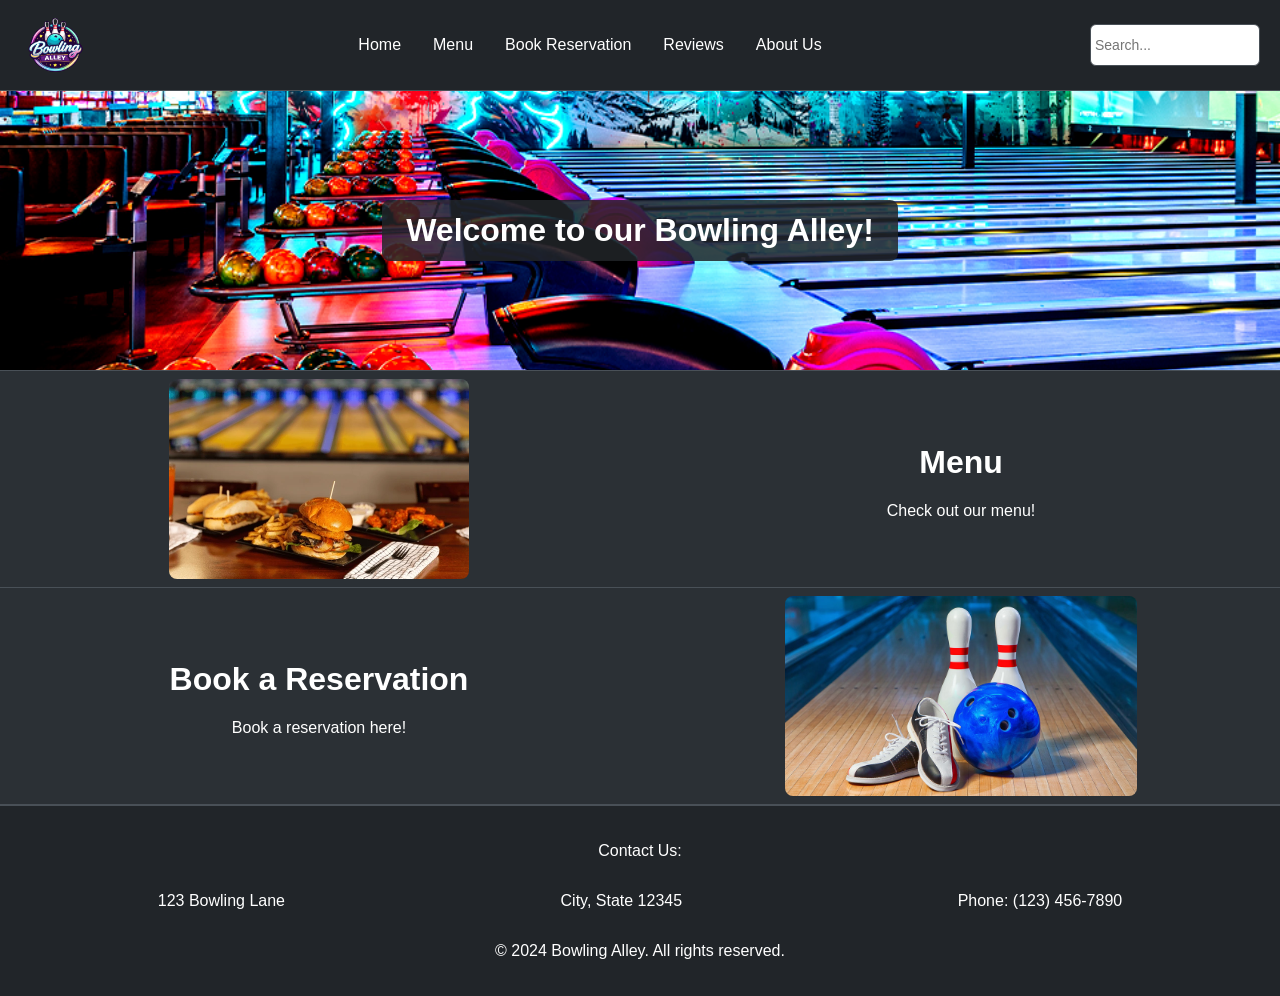
==== index.html @ f913df9e "merge with whitney, match colors" ====
<!DOCTYPE html>
<html lang="en">

<head>
    <meta charset="UTF-8">
    <meta name="viewport" content="width=device-width, initial-scale=1.0">
    <title>Home</title>
    <link rel="stylesheet" href="css/index.css">
</head>

<body>
    <div class="site-header">
        <img class="logo-circle" src="images/photos/bowling-logo.png" alt="Logo">
        <nav>
            <a href="index.html">Home</a>
            <a href="pages/menu.html">Menu</a>
            <a href="pages/reservation.html">Book Reservation</a>
            <a href="pages/reviews.html">Reviews</a>
            <a href="pages/aboutus.html">About Us</a>
        </nav>
        <div class="search-box"><input type="text" placeholder="Search..."></div>
    </div>

    <div>
        <div class="hero">
            <h1>Welcome to our Bowling Alley!</h1>
        </div>

        <div class="row">
            <img class="image-box" src="images/bowling-food.webp" alt="Menu">
            <div class="text-box">
                <h1>Menu</h1>
                <p>Check out our menu!</p>
            </div>
        </div>

        <div class="row reverse">
            <div class="text-box">
                <h1>Book a Reservation</h1>
                <p>Book a reservation here!</p>
            </div>
            <img class="image-box" src="images/bowling-items.jpg" alt="Reservation">
        </div>
    </div>

    <footer>
        <p>Contact Us:</p>
        <div id="contact-info">
            <p>123 Bowling Lane</p>
            <p>City, State 12345</p>
            <p>Phone: (123) 456-7890</p>
        </div>
        <p>&copy; 2024 Bowling Alley. All rights reserved.</p>
    </footer>
</body>

</html>
---- css/index.css ----
* {
    box-sizing: border-box;
}

body {
    margin: 0;
    font-family: Arial, sans-serif;
    background-color: #212529;
    color: #ffffff;
}

.site-header {
    border-bottom: 1px solid #495057;
    display: flex;
    align-items: center;
    justify-content: space-between;
    padding: 10px 20px;
    background: #212529;
}

.logo-circle {
    width: 70px;
    height: auto;
    display: block;
}

nav {
    display: flex;
    flex-wrap: wrap;
    gap: 8px;
    justify-content: center;
}

nav a {
    color: #ffffff;
    text-decoration: none;
    font-size: 16px;
    padding: 8px 12px;
}

.search-box {
    border: 1px solid #495057;
    background-color: #ffffff;
    width: 170px;
    text-align: center;
    padding: 8px 0;
    border-radius: 6px;
}

.search-box input {
    border: none;
    width: 100%;
    padding: 4px;
    font-size: 14px;
    background: #ffffff;
}

.hero {
    border-bottom: 1px solid #495057;
    padding: 16px;
    min-height: 280px;
    display: flex;
    align-items: center;
    justify-content: center;
    background-image: url("../images/bowling-lanes.jpg");
    background-size: cover;
    background-position: center;
}

.hero h1 {
    font-size: 32px;
    background-color: rgba(33, 37, 41, 0.85);
    padding: 12px 24px;
    border-radius: 8px;
}

.row {
    border-bottom: 1px solid #495057;
    min-height: 130px;
    display: grid;
    grid-template-columns: 1fr 1fr;
    align-items: center;
    gap: 20px;
    padding: 8px;
    background: #2b3035;
}

.reverse {
    grid-template-columns: 1fr 1fr;
}

.image-box {
    height: 200px;
    display: flex;
    align-items: center;
    justify-content: center;
    margin: auto;
    border-radius: 8px;
}

.text-box {
    text-align: center;
}

.text-box h1 {
    color: #ffffff;
}

footer {
    border-top: 1px solid #495057;
    background: #212529;
    text-align: center;
    padding: 20px;
}

#contact-info {
    display: flex;
    align-items: center;
    justify-content: space-around;
}
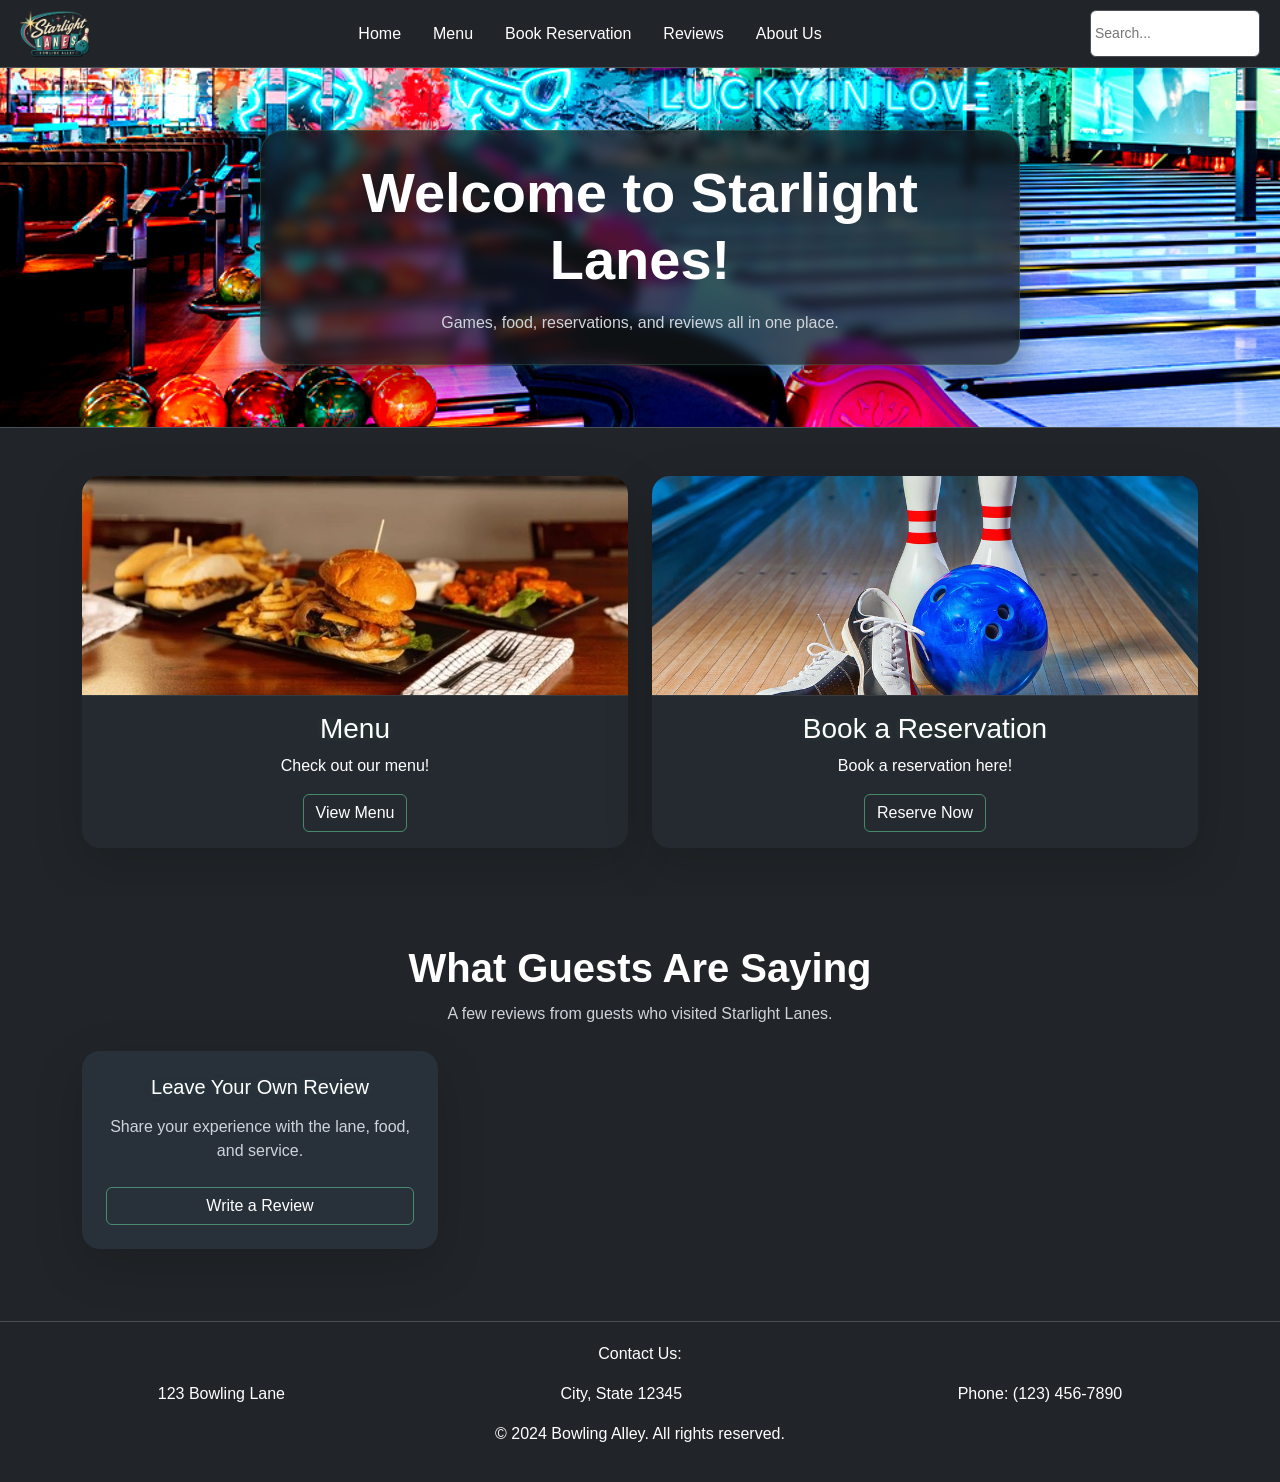
==== commit e14e518d: "updated menu, home, and reviews page" ====
--- a/index.html
+++ b/index.html
@@ -5,12 +5,14 @@
     <meta charset="UTF-8">
     <meta name="viewport" content="width=device-width, initial-scale=1.0">
     <title>Home</title>
+    <link href="https://cdn.jsdelivr.net/npm/bootstrap@5.3.3/dist/css/bootstrap.min.css" rel="stylesheet"
+        integrity="sha384-QWTKZyjpPEjISv5WaRU9OFeRpok6YctnYmDr5pNlyT2bRjXh0JMhjY6hW+ALEwIH" crossorigin="anonymous">
     <link rel="stylesheet" href="css/index.css">
 </head>
 
 <body>
     <div class="site-header">
-        <img class="logo-circle" src="images/photos/bowling-logo.png" alt="Logo">
+        <img class="logo-circle" src="images/starlight-logo.png" alt="Logo">
         <nav>
             <a href="index.html">Home</a>
             <a href="pages/menu.html">Menu</a>
@@ -21,27 +23,67 @@
         <div class="search-box"><input type="text" placeholder="Search..."></div>
     </div>
 
-    <div>
-        <div class="hero">
-            <h1>Welcome to our Bowling Alley!</h1>
-        </div>
+    <main>
+        <section class="hero-section d-flex align-items-center justify-content-center text-center">
+            <div class="container py-5">
+                <div class="hero-panel mx-auto">
+                    <h1 class="display-4 fw-bold mb-3">Welcome to Starlight Lanes!</h1>
+                    <p class="hero-copy mx-auto mb-0">Games, food, reservations, and reviews all in one place.</p>
+                </div>
+            </div>
+        </section>
 
-        <div class="row">
-            <img class="image-box" src="images/bowling-food.webp" alt="Menu">
-            <div class="text-box">
-                <h1>Menu</h1>
-                <p>Check out our menu!</p>
+        <section class="feature-section py-5">
+            <div class="container">
+                <div class="row g-4 align-items-stretch">
+                    <div class="col-12 col-md-6">
+                        <div class="feature-card card h-100 border-0 shadow-lg">
+                            <img class="card-img-top feature-image" src="images/bowling-food.jpg" alt="Menu">
+                            <div class="card-body text-center">
+                                <h2 class="card-title h3">Menu</h2>
+                                <p class="card-text">Check out our menu!</p>
+                                <a href="pages/menu.html" class="btn btn-outline-light feature-button">View Menu</a>
+                            </div>
+                        </div>
+                    </div>
+
+                    <div class="col-12 col-md-6">
+                        <div class="feature-card card h-100 border-0 shadow-lg">
+                            <img class="card-img-top feature-image" src="images/bowling-items.jpg" alt="Reservation">
+                            <div class="card-body text-center">
+                                <h2 class="card-title h3">Book a Reservation</h2>
+                                <p class="card-text">Book a reservation here!</p>
+                                <a href="pages/reservation.html" class="btn btn-outline-light feature-button">Reserve
+                                    Now</a>
+                            </div>
+                        </div>
+                    </div>
+                </div>
             </div>
-        </div>
+        </section>
 
-        <div class="row reverse">
-            <div class="text-box">
-                <h1>Book a Reservation</h1>
-                <p>Book a reservation here!</p>
+        <section class="reviews-section py-5">
+            <div class="container">
+                <div class="section-heading text-center mb-4">
+                    <h2 class="display-6 fw-semibold mb-2">What Guests Are Saying</h2>
+                    <p class="section-copy mx-auto mb-0">A few reviews from guests who visited Starlight Lanes.
+                    </p>
+                </div>
+
+                <div id="home-review-cards" class="row g-4 mb-4">
+                    <div class="col-12 col-md-12 col-lg-4">
+                        <div class="review-preview review-preview-cta card h-100 border-0 shadow-lg">
+                            <div class="card-body d-flex flex-column justify-content-center text-center">
+                                <h3 class="card-title h5 mb-3">Leave A Review</h3>
+                                <p class="card-text mb-4">Share your experience at Starlight Lanes.</p>
+                                <a href="pages/reviews.html" class="btn btn-outline-light review-button">Write a Review</a>
+                            </div>
+                        </div>
+                    </div>
+                </div>
             </div>
-            <img class="image-box" src="images/bowling-items.jpg" alt="Reservation">
-        </div>
-    </div>
+        </section>
+    </main>
 
     <footer>
         <p>Contact Us:</p>
@@ -52,6 +94,11 @@
         </div>
         <p>&copy; 2024 Bowling Alley. All rights reserved.</p>
     </footer>
+
+    <script src="js/index.js"></script>
+    <script src="https://cdn.jsdelivr.net/npm/bootstrap@5.3.3/dist/js/bootstrap.bundle.min.js"
+        integrity="sha384-YvpcrYf0tY3lHB60NNkmXc5s9fDVZLESaAA55NDzOxhy9GkcIdslK1N7N6jIeHz"
+        crossorigin="anonymous"></script>
 </body>
 
 </html>
--- a/css/index.css
+++ b/css/index.css
@@ -7,6 +7,12 @@
     font-family: Arial, sans-serif;
     background-color: #212529;
     color: #ffffff;
+}
+
+:root {
+    --retro-green: #6fffb0;
+    --retro-blue: #4ecbff;
+    --retro-pink: #ff6ec7;
 }
 
 .site-header {
@@ -36,6 +42,14 @@
     text-decoration: none;
     font-size: 16px;
     padding: 8px 12px;
+    border-radius: 999px;
+    transition: background-color 0.2s ease, box-shadow 0.2s ease, transform 0.2s ease;
+}
+
+nav a:hover {
+    background: rgba(255, 255, 255, 0.08);
+    box-shadow: 0 0 0 1px rgba(78, 203, 255, 0.18), 0 0 14px rgba(255, 110, 199, 0.16);
+    transform: translateY(-1px);
 }
 
 .search-box {
@@ -55,55 +69,113 @@
     background: #ffffff;
 }
 
-.hero {
+.hero-section {
     border-bottom: 1px solid #495057;
-    padding: 16px;
-    min-height: 280px;
-    display: flex;
-    align-items: center;
-    justify-content: center;
+    min-height: 360px;
     background-image: url("../images/bowling-lanes.jpg");
     background-size: cover;
     background-position: center;
-}
-
-.hero h1 {
-    font-size: 32px;
-    background-color: rgba(33, 37, 41, 0.85);
-    padding: 12px 24px;
-    border-radius: 8px;
-}
-
-.row {
-    border-bottom: 1px solid #495057;
-    min-height: 130px;
-    display: grid;
-    grid-template-columns: 1fr 1fr;
-    align-items: center;
-    gap: 20px;
-    padding: 8px;
-    background: #2b3035;
-}
-
-.reverse {
-    grid-template-columns: 1fr 1fr;
-}
-
-.image-box {
-    height: 200px;
-    display: flex;
-    align-items: center;
-    justify-content: center;
-    margin: auto;
-    border-radius: 8px;
-}
-
-.text-box {
-    text-align: center;
-}
-
-.text-box h1 {
-    color: #ffffff;
+    position: relative;
+    overflow: hidden;
+}
+
+.hero-panel {
+    max-width: 760px;
+    padding: 1.75rem 2rem;
+    border-radius: 24px;
+    background: rgba(20, 24, 28, 0.72);
+    border: 1px solid rgba(111, 255, 176, 0.14);
+    box-shadow: 0 18px 36px rgba(0, 0, 0, 0.36), 0 0 18px rgba(78, 203, 255, 0.12);
+    backdrop-filter: blur(6px);
+    position: relative;
+    z-index: 1;
+}
+
+.hero-copy,
+.section-copy {
+    max-width: 680px;
+    color: #ced4da;
+    line-height: 1.7;
+}
+
+.feature-section,
+.reviews-section {
+    position: relative;
+    overflow: hidden;
+}
+
+.feature-card,
+.review-preview {
+    border-radius: 18px;
+    background: #252a30;
+    color: #ffffff;
+    transition: transform 0.25s ease, box-shadow 0.25s ease;
+    overflow: hidden;
+}
+
+.feature-card:hover,
+.review-preview:hover {
+    transform: translateY(-6px);
+    box-shadow: 0 14px 28px rgba(0, 0, 0, 0.36), 0 0 16px rgba(78, 203, 255, 0.14), 0 0 20px rgba(255, 110, 199, 0.12);
+}
+
+.feature-image {
+    height: 220px;
+    object-fit: cover;
+    border-bottom: 1px solid rgba(255, 255, 255, 0.08);
+}
+
+.feature-button,
+.review-button {
+    border-color: rgba(111, 255, 176, 0.45);
+    color: #ffffff;
+    transition: transform 0.2s ease, box-shadow 0.2s ease, background-color 0.2s ease, border-color 0.2s ease, color 0.2s ease;
+}
+
+.feature-button:hover,
+.review-button:hover {
+    transform: translateY(-2px);
+    background-color: rgba(255, 255, 255, 0.08);
+    border-color: var(--retro-pink);
+    box-shadow: 0 8px 18px rgba(0, 0, 0, 0.28), 0 0 12px rgba(78, 203, 255, 0.18);
+    color: #ffffff;
+}
+
+.review-stars {
+    color: var(--retro-green);
+    letter-spacing: 0.08em;
+    font-weight: 700;
+}
+
+.review-preview-cta {
+    background: #28303a;
+    border: 1px solid rgba(255, 110, 199, 0.18);
+}
+
+.review-preview .card-body {
+    padding: 1.5rem;
+}
+
+.review-preview h3,
+.feature-card h2 {
+    text-shadow: 0 0 10px rgba(111, 255, 176, 0.12);
+}
+
+.review-preview .review-name {
+    color: #ffffff;
+    margin-bottom: 0.5rem;
+}
+
+.review-preview .review-stars {
+    color: var(--retro-green);
+}
+
+.review-preview .card-text {
+    color: #ced4da;
+}
+
+.review-card-placeholder {
+    border: 1px dashed rgba(255, 255, 255, 0.14);
 }
 
 footer {
@@ -111,10 +183,49 @@
     background: #212529;
     text-align: center;
     padding: 20px;
+    position: relative;
+    z-index: 1;
 }
 
 #contact-info {
     display: flex;
     align-items: center;
     justify-content: space-around;
+}
+
+@media (max-width: 768px) {
+    .site-header {
+        flex-direction: column;
+        gap: 12px;
+    }
+
+    nav {
+        justify-content: center;
+    }
+
+    .search-box {
+        width: 100%;
+        max-width: 260px;
+    }
+
+    .hero-section {
+        min-height: 320px;
+    }
+
+    .hero-panel {
+        padding: 1.25rem 1rem;
+    }
+
+    .feature-image {
+        height: 190px;
+    }
+
+    .review-preview .card-body {
+        padding: 1.25rem;
+    }
+
+    #contact-info {
+        flex-direction: column;
+        gap: 4px;
+    }
 }
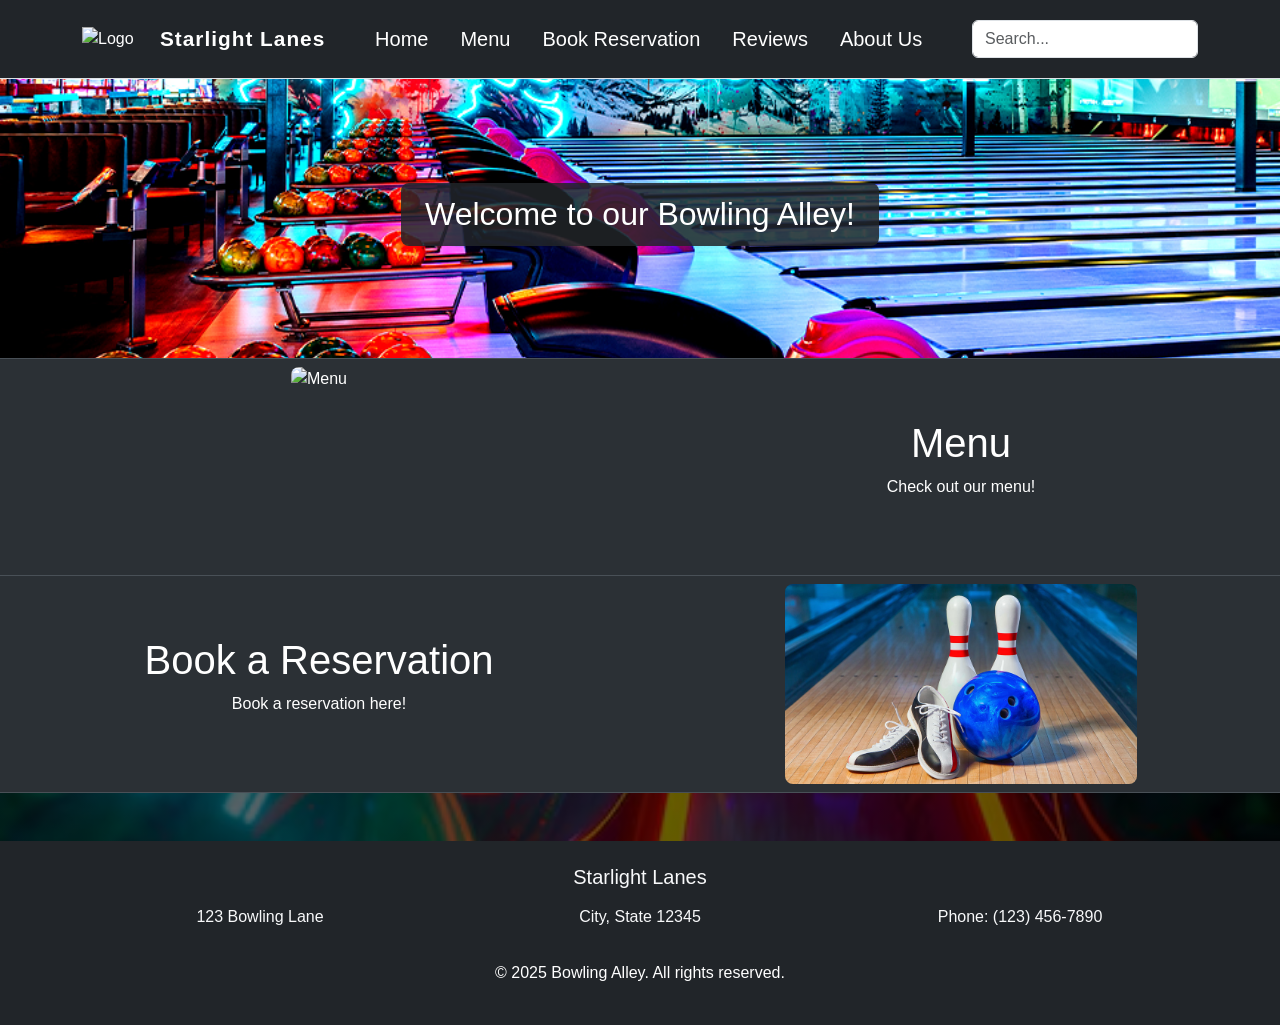
==== commit 97995aed: "Added confirmation page and updated the reservation and about us page." ====
--- a/index.html
+++ b/index.html
@@ -5,100 +5,73 @@
     <meta charset="UTF-8">
     <meta name="viewport" content="width=device-width, initial-scale=1.0">
     <title>Home</title>
-    <link href="https://cdn.jsdelivr.net/npm/bootstrap@5.3.3/dist/css/bootstrap.min.css" rel="stylesheet"
-        integrity="sha384-QWTKZyjpPEjISv5WaRU9OFeRpok6YctnYmDr5pNlyT2bRjXh0JMhjY6hW+ALEwIH" crossorigin="anonymous">
+    <link href="https://cdn.jsdelivr.net/npm/bootstrap@5.3.8/dist/css/bootstrap.min.css" rel="stylesheet" integrity="sha384-sRIl4kxILFvY47J16cr9ZwB07vP4J8+LH7qKQnuqkuIAvNWLzeN8tE5YBujZqJLB" crossorigin="anonymous">  
     <link rel="stylesheet" href="css/index.css">
 </head>
 
 <body>
-    <div class="site-header">
-        <img class="logo-circle" src="images/starlight-logo.png" alt="Logo">
-        <nav>
-            <a href="index.html">Home</a>
-            <a href="pages/menu.html">Menu</a>
-            <a href="pages/reservation.html">Book Reservation</a>
-            <a href="pages/reviews.html">Reviews</a>
-            <a href="pages/aboutus.html">About Us</a>
-        </nav>
-        <div class="search-box"><input type="text" placeholder="Search..."></div>
+    <header class="bg-dark py-3 border-bottom">
+        <div class="container d-flex justify-content-between align-items-center">
+
+            <!-- Logo -->
+            <div class="d-flex align-items-center">
+                <img src="/images/photos/bowling-logo.png" alt="Logo" width="70"> 
+                <span class="ms-2 text-white brand-name">Starlight Lanes</span> 
+            </div>
+
+            <!-- Links -->
+            <ul class="nav">
+                <li><a href="/index.html" class="nav-link text-white">Home</a></li>
+                <li><a href="/pages/menu.html" class="nav-link text-white">Menu</a></li>
+                <li><a href="/pages/reservation.html" class="nav-link text-white">Book Reservation</a></li>
+                <li><a href="/pages/reviews.html" class="nav-link text-white">Reviews</a></li>
+                <li><a href="/pages/aboutus.html" class="nav-link text-white">About Us</a></li>
+            </ul>
+
+            <!-- Search -->
+            <input type="text" class="form-control w-auto" placeholder="Search...">
+        </div>
+    </header> 
+
+    <div>
+        <div class="hero">
+            <h1>Welcome to our Bowling Alley!</h1>
+        </div>
+
+        <div class="home-row">
+            <img class="image-box" src="images/bowling-food.webp" alt="Menu">
+            <div class="text-box">
+                <h1>Menu</h1>
+                <p>Check out our menu!</p>
+            </div>
+        </div>
+
+        <div class="home-row reverse">
+            <div class="text-box">
+                <h1>Book a Reservation</h1>
+                <p>Book a reservation here!</p>
+            </div>
+            <img class="image-box" src="images/bowling-items.jpg" alt="Reservation">
+        </div>
     </div>
 
-    <main>
-        <section class="hero-section d-flex align-items-center justify-content-center text-center">
-            <div class="container py-5">
-                <div class="hero-panel mx-auto">
-                    <h1 class="display-4 fw-bold mb-3">Welcome to Starlight Lanes!</h1>
-                    <p class="hero-copy mx-auto mb-0">Games, food, reservations, and reviews all in one place.</p>
+    <footer class="bg-dark text-light py-4 mt-5"> 
+        <h5 class="mb-3 text-center">Starlight Lanes</h5>
+        <div class="container text-center mb-3">
+            <div class="row">
+                <div class="col-md-4">
+                    <p>123 Bowling Lane</p>
+                </div>
+                <div class="col-md-4">
+                    <p> City, State 12345</p>
+                </div>
+                <div class="col-md-4">
+                    <p>Phone: (123) 456-7890</p>
                 </div>
             </div>
-        </section>
-
-        <section class="feature-section py-5">
-            <div class="container">
-                <div class="row g-4 align-items-stretch">
-                    <div class="col-12 col-md-6">
-                        <div class="feature-card card h-100 border-0 shadow-lg">
-                            <img class="card-img-top feature-image" src="images/bowling-food.jpg" alt="Menu">
-                            <div class="card-body text-center">
-                                <h2 class="card-title h3">Menu</h2>
-                                <p class="card-text">Check out our menu!</p>
-                                <a href="pages/menu.html" class="btn btn-outline-light feature-button">View Menu</a>
-                            </div>
-                        </div>
-                    </div>
-
-                    <div class="col-12 col-md-6">
-                        <div class="feature-card card h-100 border-0 shadow-lg">
-                            <img class="card-img-top feature-image" src="images/bowling-items.jpg" alt="Reservation">
-                            <div class="card-body text-center">
-                                <h2 class="card-title h3">Book a Reservation</h2>
-                                <p class="card-text">Book a reservation here!</p>
-                                <a href="pages/reservation.html" class="btn btn-outline-light feature-button">Reserve
-                                    Now</a>
-                            </div>
-                        </div>
-                    </div>
-                </div>
-            </div>
-        </section>
-
-        <section class="reviews-section py-5">
-            <div class="container">
-                <div class="section-heading text-center mb-4">
-                    <h2 class="display-6 fw-semibold mb-2">What Guests Are Saying</h2>
-                    <p class="section-copy mx-auto mb-0">A few reviews from guests who visited Starlight Lanes.
-                    </p>
-                </div>
-
-                <div id="home-review-cards" class="row g-4 mb-4">
-                    <div class="col-12 col-md-12 col-lg-4">
-                        <div class="review-preview review-preview-cta card h-100 border-0 shadow-lg">
-                            <div class="card-body d-flex flex-column justify-content-center text-center">
-                                <h3 class="card-title h5 mb-3">Leave A Review</h3>
-                                <p class="card-text mb-4">Share your experience at Starlight Lanes.</p>
-                                <a href="pages/reviews.html" class="btn btn-outline-light review-button">Write a Review</a>
-                            </div>
-                        </div>
-                    </div>
-                </div>
-            </div>
-        </section>
-    </main>
-
-    <footer>
-        <p>Contact Us:</p>
-        <div id="contact-info">
-            <p>123 Bowling Lane</p>
-            <p>City, State 12345</p>
-            <p>Phone: (123) 456-7890</p>
         </div>
-        <p>&copy; 2024 Bowling Alley. All rights reserved.</p>
+        <p class="text-center text-white">© 2025 Bowling Alley. All rights reserved.</p> 
     </footer>
-
-    <script src="js/index.js"></script>
-    <script src="https://cdn.jsdelivr.net/npm/bootstrap@5.3.3/dist/js/bootstrap.bundle.min.js"
-        integrity="sha384-YvpcrYf0tY3lHB60NNkmXc5s9fDVZLESaAA55NDzOxhy9GkcIdslK1N7N6jIeHz"
-        crossorigin="anonymous"></script>
 </body>
 
 </html>
--- a/css/index.css
+++ b/css/index.css
@@ -7,185 +7,68 @@
     font-family: Arial, sans-serif;
     background-color: #212529;
     color: #ffffff;
+
+    background-color: black;
+    background: 
+        linear-gradient(rgba(0,0,0,0.6), rgba(0,0,0,0.6)),
+        url('/images/photos/home-photo.avif');
+    background-size: cover;
+    background-position: center;
+    background-repeat: no-repeat;
 }
 
-:root {
-    --retro-green: #6fffb0;
-    --retro-blue: #4ecbff;
-    --retro-pink: #ff6ec7;
-}
 
-.site-header {
+.hero {
     border-bottom: 1px solid #495057;
+    padding: 16px;
+    min-height: 280px;
     display: flex;
     align-items: center;
-    justify-content: space-between;
-    padding: 10px 20px;
-    background: #212529;
-}
-
-.logo-circle {
-    width: 70px;
-    height: auto;
-    display: block;
-}
-
-nav {
-    display: flex;
-    flex-wrap: wrap;
-    gap: 8px;
     justify-content: center;
-}
-
-nav a {
-    color: #ffffff;
-    text-decoration: none;
-    font-size: 16px;
-    padding: 8px 12px;
-    border-radius: 999px;
-    transition: background-color 0.2s ease, box-shadow 0.2s ease, transform 0.2s ease;
-}
-
-nav a:hover {
-    background: rgba(255, 255, 255, 0.08);
-    box-shadow: 0 0 0 1px rgba(78, 203, 255, 0.18), 0 0 14px rgba(255, 110, 199, 0.16);
-    transform: translateY(-1px);
-}
-
-.search-box {
-    border: 1px solid #495057;
-    background-color: #ffffff;
-    width: 170px;
-    text-align: center;
-    padding: 8px 0;
-    border-radius: 6px;
-}
-
-.search-box input {
-    border: none;
-    width: 100%;
-    padding: 4px;
-    font-size: 14px;
-    background: #ffffff;
-}
-
-.hero-section {
-    border-bottom: 1px solid #495057;
-    min-height: 360px;
     background-image: url("../images/bowling-lanes.jpg");
     background-size: cover;
     background-position: center;
-    position: relative;
-    overflow: hidden;
 }
 
-.hero-panel {
-    max-width: 760px;
-    padding: 1.75rem 2rem;
-    border-radius: 24px;
-    background: rgba(20, 24, 28, 0.72);
-    border: 1px solid rgba(111, 255, 176, 0.14);
-    box-shadow: 0 18px 36px rgba(0, 0, 0, 0.36), 0 0 18px rgba(78, 203, 255, 0.12);
-    backdrop-filter: blur(6px);
-    position: relative;
-    z-index: 1;
+.hero h1 {
+    font-size: 32px;
+    background-color: rgba(33, 37, 41, 0.85);
+    padding: 12px 24px;
+    border-radius: 8px;
 }
 
-.hero-copy,
-.section-copy {
-    max-width: 680px;
-    color: #ced4da;
-    line-height: 1.7;
+.home-row {
+    border-bottom: 1px solid #495057;
+    min-height: 130px;
+    display: grid;
+    grid-template-columns: 1fr 1fr;
+    align-items: center;
+    gap: 20px;
+    padding: 8px;
+    background: #2b3035;
 }
 
-.feature-section,
-.reviews-section {
-    position: relative;
-    overflow: hidden;
+.reverse {
+    grid-template-columns: 1fr 1fr;
 }
 
-.feature-card,
-.review-preview {
-    border-radius: 18px;
-    background: #252a30;
-    color: #ffffff;
-    transition: transform 0.25s ease, box-shadow 0.25s ease;
-    overflow: hidden;
+.image-box {
+    height: 200px;
+    display: flex;
+    align-items: center;
+    justify-content: center;
+    margin: auto;
+    border-radius: 8px;
 }
 
-.feature-card:hover,
-.review-preview:hover {
-    transform: translateY(-6px);
-    box-shadow: 0 14px 28px rgba(0, 0, 0, 0.36), 0 0 16px rgba(78, 203, 255, 0.14), 0 0 20px rgba(255, 110, 199, 0.12);
+.text-box {
+    text-align: center;
 }
 
-.feature-image {
-    height: 220px;
-    object-fit: cover;
-    border-bottom: 1px solid rgba(255, 255, 255, 0.08);
-}
-
-.feature-button,
-.review-button {
-    border-color: rgba(111, 255, 176, 0.45);
-    color: #ffffff;
-    transition: transform 0.2s ease, box-shadow 0.2s ease, background-color 0.2s ease, border-color 0.2s ease, color 0.2s ease;
-}
-
-.feature-button:hover,
-.review-button:hover {
-    transform: translateY(-2px);
-    background-color: rgba(255, 255, 255, 0.08);
-    border-color: var(--retro-pink);
-    box-shadow: 0 8px 18px rgba(0, 0, 0, 0.28), 0 0 12px rgba(78, 203, 255, 0.18);
+.text-box h1 {
     color: #ffffff;
 }
 
-.review-stars {
-    color: var(--retro-green);
-    letter-spacing: 0.08em;
-    font-weight: 700;
-}
-
-.review-preview-cta {
-    background: #28303a;
-    border: 1px solid rgba(255, 110, 199, 0.18);
-}
-
-.review-preview .card-body {
-    padding: 1.5rem;
-}
-
-.review-preview h3,
-.feature-card h2 {
-    text-shadow: 0 0 10px rgba(111, 255, 176, 0.12);
-}
-
-.review-preview .review-name {
-    color: #ffffff;
-    margin-bottom: 0.5rem;
-}
-
-.review-preview .review-stars {
-    color: var(--retro-green);
-}
-
-.review-preview .card-text {
-    color: #ced4da;
-}
-
-.review-card-placeholder {
-    border: 1px dashed rgba(255, 255, 255, 0.14);
-}
-
-footer {
-    border-top: 1px solid #495057;
-    background: #212529;
-    text-align: center;
-    padding: 20px;
-    position: relative;
-    z-index: 1;
-}
 
 #contact-info {
     display: flex;
@@ -193,39 +76,12 @@
     justify-content: space-around;
 }
 
-@media (max-width: 768px) {
-    .site-header {
-        flex-direction: column;
-        gap: 12px;
-    }
+.brand-name {
+    font-size: 1.3rem;
+    font-weight: 600;
+    letter-spacing: 1px;
+}
 
-    nav {
-        justify-content: center;
-    }
-
-    .search-box {
-        width: 100%;
-        max-width: 260px;
-    }
-
-    .hero-section {
-        min-height: 320px;
-    }
-
-    .hero-panel {
-        padding: 1.25rem 1rem;
-    }
-
-    .feature-image {
-        height: 190px;
-    }
-
-    .review-preview .card-body {
-        padding: 1.25rem;
-    }
-
-    #contact-info {
-        flex-direction: column;
-        gap: 4px;
-    }
+.nav {
+    font-size: 20px;
 }
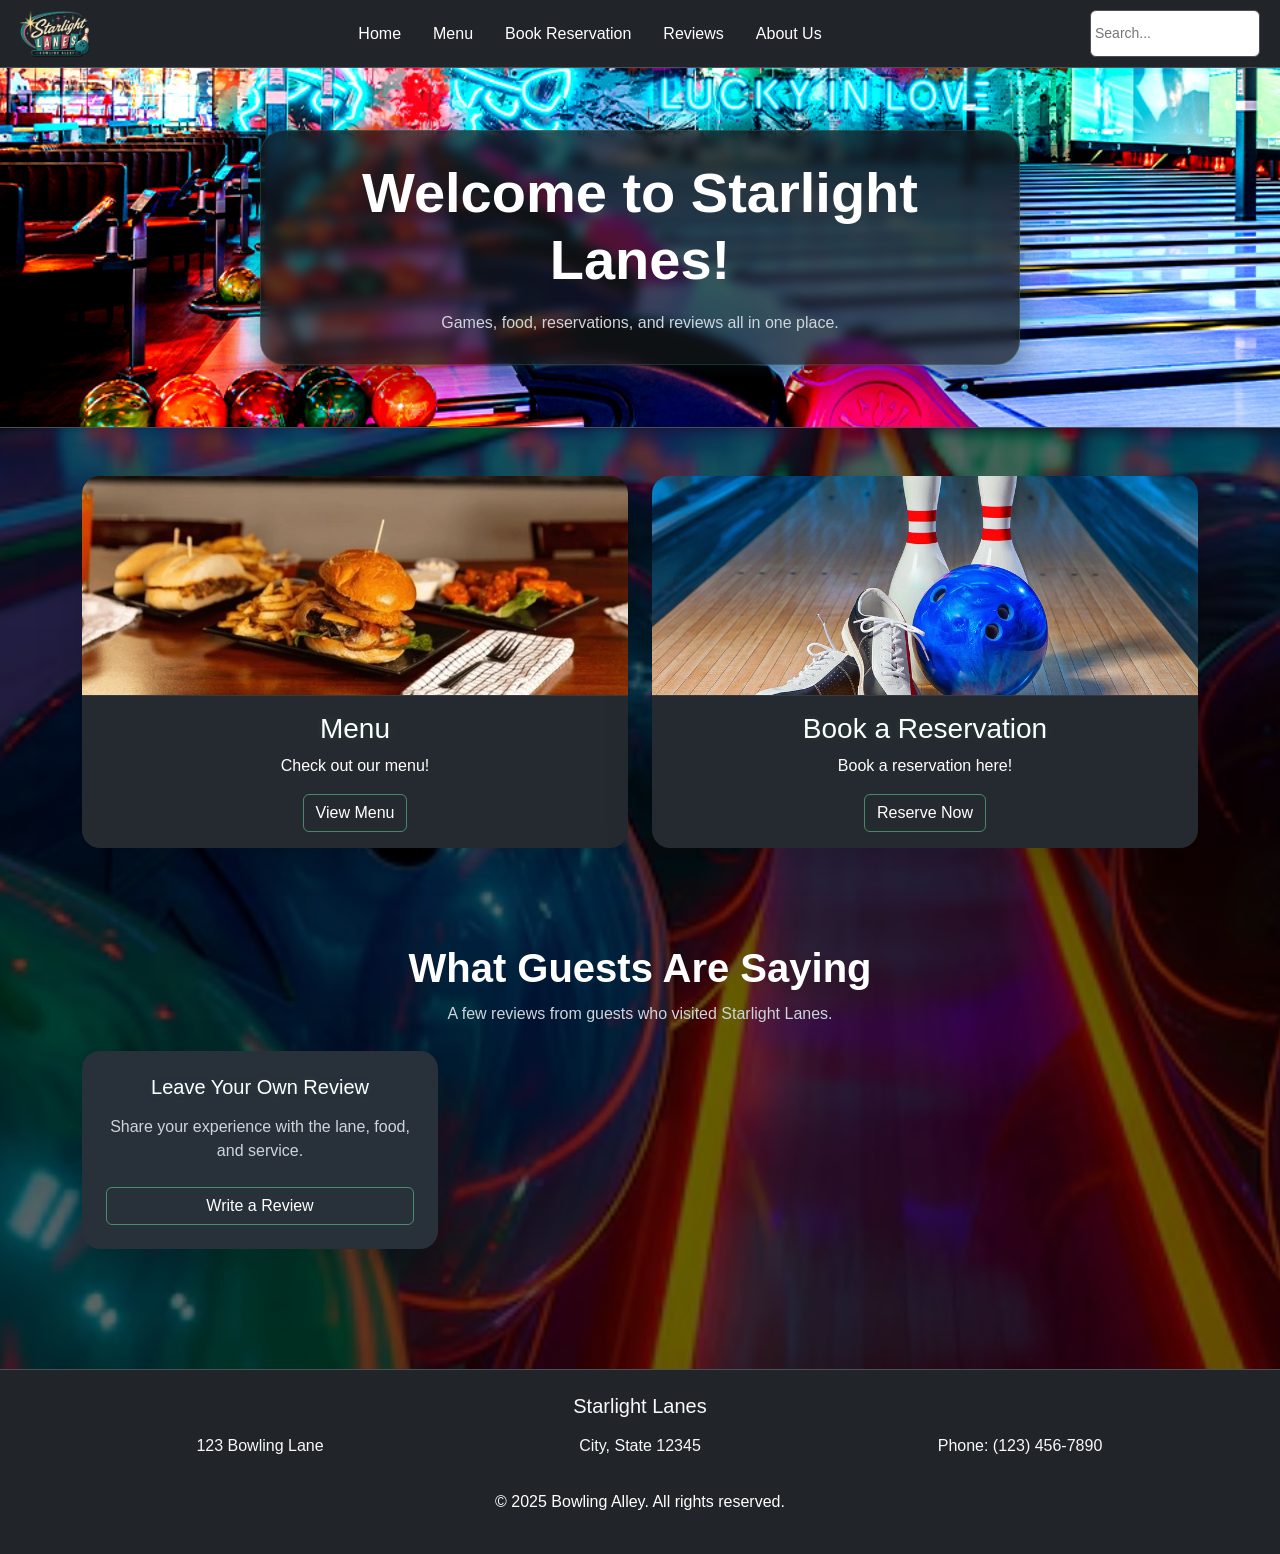
==== commit 17a9e97d: "Merge branch 'main' of https://github.com/LJMarquez/cs212-group-project" ====
--- a/index.html
+++ b/index.html
@@ -5,55 +5,85 @@
     <meta charset="UTF-8">
     <meta name="viewport" content="width=device-width, initial-scale=1.0">
     <title>Home</title>
-    <link href="https://cdn.jsdelivr.net/npm/bootstrap@5.3.8/dist/css/bootstrap.min.css" rel="stylesheet" integrity="sha384-sRIl4kxILFvY47J16cr9ZwB07vP4J8+LH7qKQnuqkuIAvNWLzeN8tE5YBujZqJLB" crossorigin="anonymous">  
+    <link href="https://cdn.jsdelivr.net/npm/bootstrap@5.3.3/dist/css/bootstrap.min.css" rel="stylesheet"
+        integrity="sha384-QWTKZyjpPEjISv5WaRU9OFeRpok6YctnYmDr5pNlyT2bRjXh0JMhjY6hW+ALEwIH" crossorigin="anonymous">
     <link rel="stylesheet" href="css/index.css">
 </head>
 
 <body>
-    <header class="bg-dark py-3 border-bottom">
-        <div class="container d-flex justify-content-between align-items-center">
+    <div class="site-header">
+        <img class="logo-circle" src="images/starlight-logo.png" alt="Logo">
+        <nav>
+            <a href="index.html">Home</a>
+            <a href="pages/menu.html">Menu</a>
+            <a href="pages/reservation.html">Book Reservation</a>
+            <a href="pages/reviews.html">Reviews</a>
+            <a href="pages/aboutus.html">About Us</a>
+        </nav>
+        <div class="search-box"><input type="text" placeholder="Search..."></div>
+    </div>
 
-            <!-- Logo -->
-            <div class="d-flex align-items-center">
-                <img src="/images/photos/bowling-logo.png" alt="Logo" width="70"> 
-                <span class="ms-2 text-white brand-name">Starlight Lanes</span> 
+    <main>
+        <section class="hero-section d-flex align-items-center justify-content-center text-center">
+            <div class="container py-5">
+                <div class="hero-panel mx-auto">
+                    <h1 class="display-4 fw-bold mb-3">Welcome to Starlight Lanes!</h1>
+                    <p class="hero-copy mx-auto mb-0">Games, food, reservations, and reviews all in one place.</p>
+                </div>
             </div>
+        </section>
 
-            <!-- Links -->
-            <ul class="nav">
-                <li><a href="/index.html" class="nav-link text-white">Home</a></li>
-                <li><a href="/pages/menu.html" class="nav-link text-white">Menu</a></li>
-                <li><a href="/pages/reservation.html" class="nav-link text-white">Book Reservation</a></li>
-                <li><a href="/pages/reviews.html" class="nav-link text-white">Reviews</a></li>
-                <li><a href="/pages/aboutus.html" class="nav-link text-white">About Us</a></li>
-            </ul>
+        <section class="feature-section py-5">
+            <div class="container">
+                <div class="row g-4 align-items-stretch">
+                    <div class="col-12 col-md-6">
+                        <div class="feature-card card h-100 border-0 shadow-lg">
+                            <img class="card-img-top feature-image" src="images/bowling-food.jpg" alt="Menu">
+                            <div class="card-body text-center">
+                                <h2 class="card-title h3">Menu</h2>
+                                <p class="card-text">Check out our menu!</p>
+                                <a href="pages/menu.html" class="btn btn-outline-light feature-button">View Menu</a>
+                            </div>
+                        </div>
+                    </div>
 
-            <!-- Search -->
-            <input type="text" class="form-control w-auto" placeholder="Search...">
-        </div>
-    </header> 
+                    <div class="col-12 col-md-6">
+                        <div class="feature-card card h-100 border-0 shadow-lg">
+                            <img class="card-img-top feature-image" src="images/bowling-items.jpg" alt="Reservation">
+                            <div class="card-body text-center">
+                                <h2 class="card-title h3">Book a Reservation</h2>
+                                <p class="card-text">Book a reservation here!</p>
+                                <a href="pages/reservation.html" class="btn btn-outline-light feature-button">Reserve
+                                    Now</a>
+                            </div>
+                        </div>
+                    </div>
+                </div>
+            </div>
+        </section>
 
-    <div>
-        <div class="hero">
-            <h1>Welcome to our Bowling Alley!</h1>
-        </div>
+        <section class="reviews-section py-5">
+            <div class="container">
+                <div class="section-heading text-center mb-4">
+                    <h2 class="display-6 fw-semibold mb-2">What Guests Are Saying</h2>
+                    <p class="section-copy mx-auto mb-0">A few reviews from guests who visited Starlight Lanes.
+                    </p>
+                </div>
 
-        <div class="home-row">
-            <img class="image-box" src="images/bowling-food.webp" alt="Menu">
-            <div class="text-box">
-                <h1>Menu</h1>
-                <p>Check out our menu!</p>
+                <div id="home-review-cards" class="row g-4 mb-4">
+                    <div class="col-12 col-md-12 col-lg-4">
+                        <div class="review-preview review-preview-cta card h-100 border-0 shadow-lg">
+                            <div class="card-body d-flex flex-column justify-content-center text-center">
+                                <h3 class="card-title h5 mb-3">Leave A Review</h3>
+                                <p class="card-text mb-4">Share your experience at Starlight Lanes.</p>
+                                <a href="pages/reviews.html" class="btn btn-outline-light review-button">Write a Review</a>
+                            </div>
+                        </div>
+                    </div>
+                </div>
             </div>
-        </div>
-
-        <div class="home-row reverse">
-            <div class="text-box">
-                <h1>Book a Reservation</h1>
-                <p>Book a reservation here!</p>
-            </div>
-            <img class="image-box" src="images/bowling-items.jpg" alt="Reservation">
-        </div>
-    </div>
+        </section>
+    </main>
 
     <footer class="bg-dark text-light py-4 mt-5"> 
         <h5 class="mb-3 text-center">Starlight Lanes</h5>
@@ -72,6 +102,11 @@
         </div>
         <p class="text-center text-white">© 2025 Bowling Alley. All rights reserved.</p> 
     </footer>
+
+    <script src="js/index.js"></script>
+    <script src="https://cdn.jsdelivr.net/npm/bootstrap@5.3.3/dist/js/bootstrap.bundle.min.js"
+        integrity="sha384-YvpcrYf0tY3lHB60NNkmXc5s9fDVZLESaAA55NDzOxhy9GkcIdslK1N7N6jIeHz"
+        crossorigin="anonymous"></script>
 </body>
 
 </html>
--- a/css/index.css
+++ b/css/index.css
@@ -17,24 +17,86 @@
     background-repeat: no-repeat;
 }
 
-
-.hero {
+:root {
+    --retro-green: #6fffb0;
+    --retro-blue: #4ecbff;
+    --retro-pink: #ff6ec7;
+}
+
+.site-header {
     border-bottom: 1px solid #495057;
-    padding: 16px;
-    min-height: 280px;
     display: flex;
     align-items: center;
+    justify-content: space-between;
+    padding: 10px 20px;
+    background: #212529;
+}
+
+.logo-circle {
+    width: 70px;
+    height: auto;
+    display: block;
+}
+
+nav {
+    display: flex;
+    flex-wrap: wrap;
+    gap: 8px;
     justify-content: center;
+}
+
+nav a {
+    color: #ffffff;
+    text-decoration: none;
+    font-size: 16px;
+    padding: 8px 12px;
+    border-radius: 999px;
+    transition: background-color 0.2s ease, box-shadow 0.2s ease, transform 0.2s ease;
+}
+
+nav a:hover {
+    background: rgba(255, 255, 255, 0.08);
+    box-shadow: 0 0 0 1px rgba(78, 203, 255, 0.18), 0 0 14px rgba(255, 110, 199, 0.16);
+    transform: translateY(-1px);
+}
+
+.search-box {
+    border: 1px solid #495057;
+    background-color: #ffffff;
+    width: 170px;
+    text-align: center;
+    padding: 8px 0;
+    border-radius: 6px;
+}
+
+.search-box input {
+    border: none;
+    width: 100%;
+    padding: 4px;
+    font-size: 14px;
+    background: #ffffff;
+}
+
+.hero-section {
+    border-bottom: 1px solid #495057;
+    min-height: 360px;
     background-image: url("../images/bowling-lanes.jpg");
     background-size: cover;
     background-position: center;
-}
-
-.hero h1 {
-    font-size: 32px;
-    background-color: rgba(33, 37, 41, 0.85);
-    padding: 12px 24px;
-    border-radius: 8px;
+    position: relative;
+    overflow: hidden;
+}
+
+.hero-panel {
+    max-width: 760px;
+    padding: 1.75rem 2rem;
+    border-radius: 24px;
+    background: rgba(20, 24, 28, 0.72);
+    border: 1px solid rgba(111, 255, 176, 0.14);
+    box-shadow: 0 18px 36px rgba(0, 0, 0, 0.36), 0 0 18px rgba(78, 203, 255, 0.12);
+    backdrop-filter: blur(6px);
+    position: relative;
+    z-index: 1;
 }
 
 .home-row {
@@ -47,28 +109,101 @@
     padding: 8px;
     background: #2b3035;
 }
-
-.reverse {
-    grid-template-columns: 1fr 1fr;
-}
-
-.image-box {
-    height: 200px;
-    display: flex;
-    align-items: center;
-    justify-content: center;
-    margin: auto;
-    border-radius: 8px;
-}
-
-.text-box {
+.hero-copy,
+.section-copy {
+    max-width: 680px;
+    color: #ced4da;
+    line-height: 1.7;
+}
+
+.feature-section,
+.reviews-section {
+    position: relative;
+    overflow: hidden;
+}
+
+.feature-card,
+.review-preview {
+    border-radius: 18px;
+    background: #252a30;
+    color: #ffffff;
+    transition: transform 0.25s ease, box-shadow 0.25s ease;
+    overflow: hidden;
+}
+
+.feature-card:hover,
+.review-preview:hover {
+    transform: translateY(-6px);
+    box-shadow: 0 14px 28px rgba(0, 0, 0, 0.36), 0 0 16px rgba(78, 203, 255, 0.14), 0 0 20px rgba(255, 110, 199, 0.12);
+}
+
+.feature-image {
+    height: 220px;
+    object-fit: cover;
+    border-bottom: 1px solid rgba(255, 255, 255, 0.08);
+}
+
+.feature-button,
+.review-button {
+    border-color: rgba(111, 255, 176, 0.45);
+    color: #ffffff;
+    transition: transform 0.2s ease, box-shadow 0.2s ease, background-color 0.2s ease, border-color 0.2s ease, color 0.2s ease;
+}
+
+.feature-button:hover,
+.review-button:hover {
+    transform: translateY(-2px);
+    background-color: rgba(255, 255, 255, 0.08);
+    border-color: var(--retro-pink);
+    box-shadow: 0 8px 18px rgba(0, 0, 0, 0.28), 0 0 12px rgba(78, 203, 255, 0.18);
+    color: #ffffff;
+}
+
+.review-stars {
+    color: var(--retro-green);
+    letter-spacing: 0.08em;
+    font-weight: 700;
+}
+
+.review-preview-cta {
+    background: #28303a;
+    border: 1px solid rgba(255, 110, 199, 0.18);
+}
+
+.review-preview .card-body {
+    padding: 1.5rem;
+}
+
+.review-preview h3,
+.feature-card h2 {
+    text-shadow: 0 0 10px rgba(111, 255, 176, 0.12);
+}
+
+.review-preview .review-name {
+    color: #ffffff;
+    margin-bottom: 0.5rem;
+}
+
+.review-preview .review-stars {
+    color: var(--retro-green);
+}
+
+.review-preview .card-text {
+    color: #ced4da;
+}
+
+.review-card-placeholder {
+    border: 1px dashed rgba(255, 255, 255, 0.14);
+}
+
+footer {
+    border-top: 1px solid #495057;
+    background: #212529;
     text-align: center;
-}
-
-.text-box h1 {
-    color: #ffffff;
-}
-
+    padding: 20px;
+    position: relative;
+    z-index: 1;
+}
 
 #contact-info {
     display: flex;
@@ -84,4 +219,41 @@
 
 .nav {
     font-size: 20px;
+}
+
+@media (max-width: 768px) {
+    .site-header {
+        flex-direction: column;
+        gap: 12px;
+    }
+
+    nav {
+        justify-content: center;
+    }
+
+    .search-box {
+        width: 100%;
+        max-width: 260px;
+    }
+
+    .hero-section {
+        min-height: 320px;
+    }
+
+    .hero-panel {
+        padding: 1.25rem 1rem;
+    }
+
+    .feature-image {
+        height: 190px;
+    }
+
+    .review-preview .card-body {
+        padding: 1.25rem;
+    }
+
+    #contact-info {
+        flex-direction: column;
+        gap: 4px;
+    }
 }
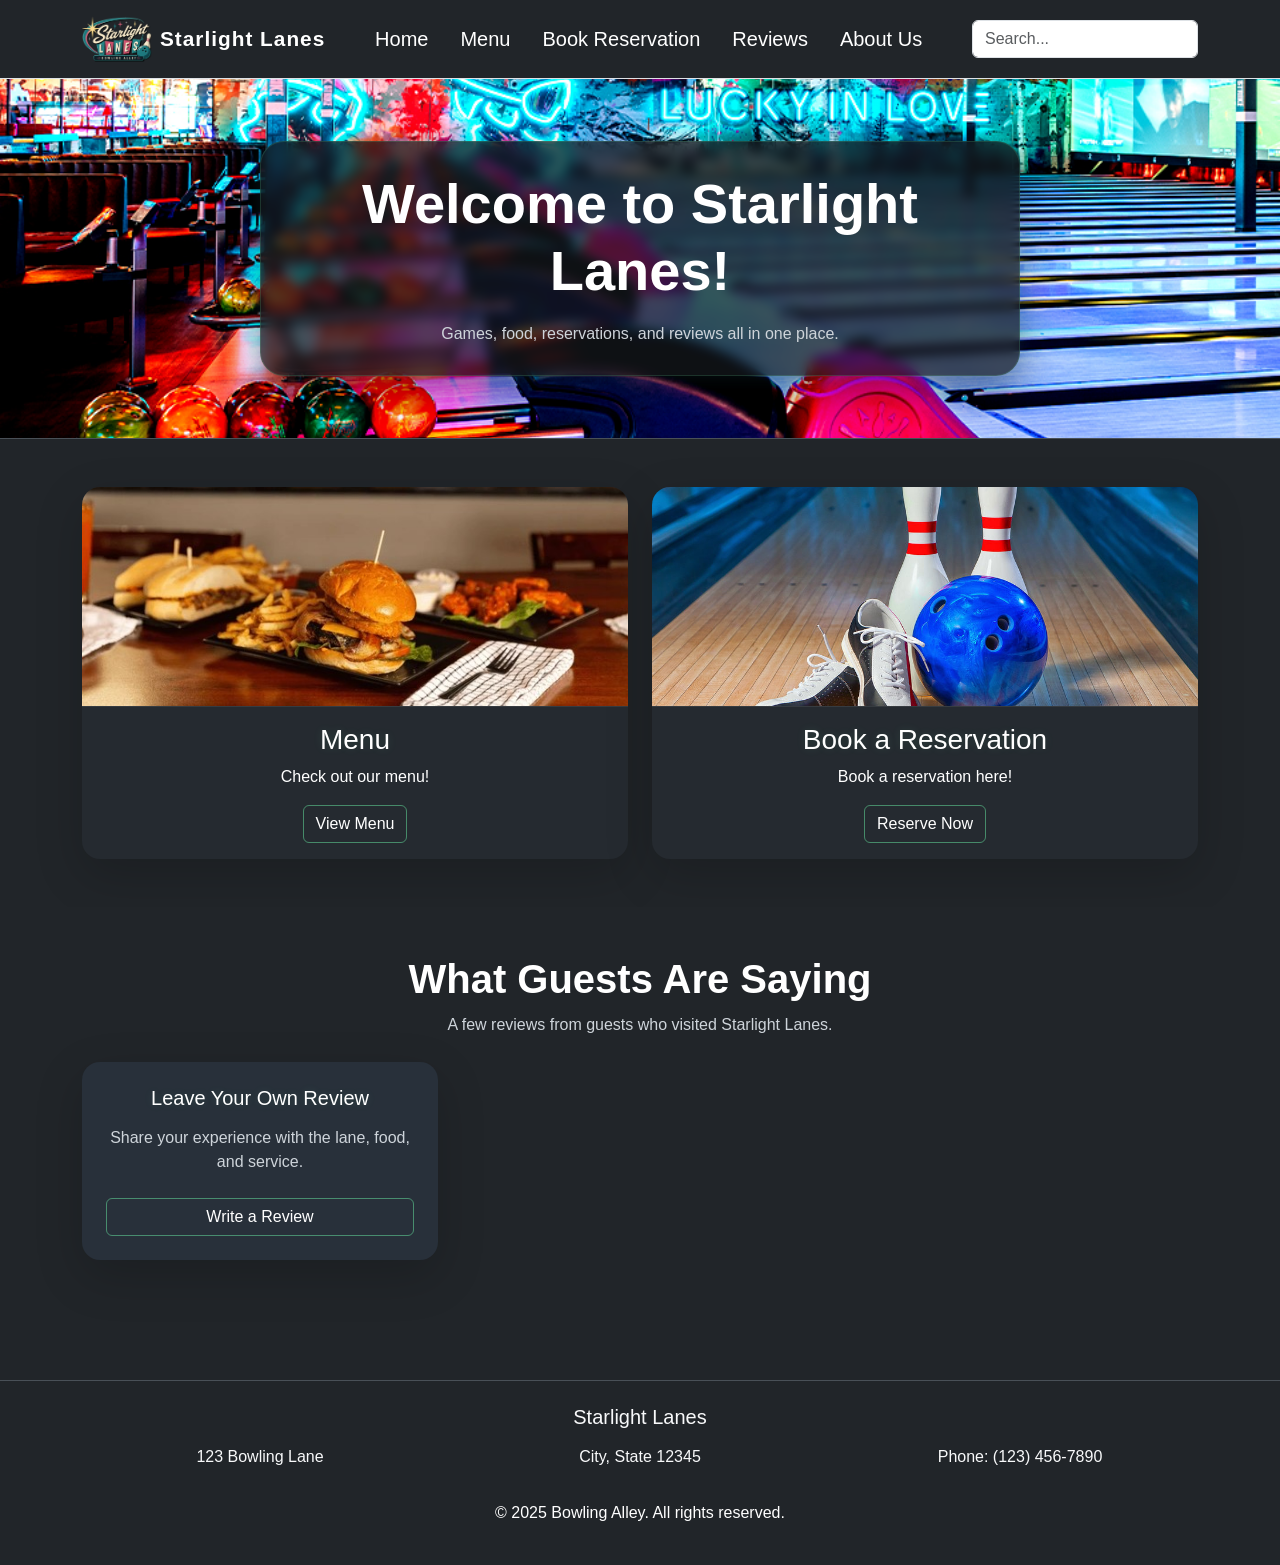
==== commit 136e2ca0: "Changed navbar on home page" ====
--- a/index.html
+++ b/index.html
@@ -11,17 +11,28 @@
 </head>
 
 <body>
-    <div class="site-header">
-        <img class="logo-circle" src="images/starlight-logo.png" alt="Logo">
-        <nav>
-            <a href="index.html">Home</a>
-            <a href="pages/menu.html">Menu</a>
-            <a href="pages/reservation.html">Book Reservation</a>
-            <a href="pages/reviews.html">Reviews</a>
-            <a href="pages/aboutus.html">About Us</a>
-        </nav>
-        <div class="search-box"><input type="text" placeholder="Search..."></div>
-    </div>
+    <header class="bg-dark py-3 border-bottom">
+        <div class="container d-flex justify-content-between align-items-center">
+
+            <!-- Logo -->
+            <div class="d-flex align-items-center">
+                <img src="/images/starlight-logo.png" alt="Logo" width="70"> 
+                <span class="ms-2 text-white brand-name">Starlight Lanes</span> 
+            </div>
+
+            <!-- Links -->
+            <ul class="nav">
+                <li><a href="/index.html" class="nav-link text-white">Home</a></li>
+                <li><a href="/pages/menu.html" class="nav-link text-white">Menu</a></li>
+                <li><a href="/pages/reservation.html" class="nav-link text-white">Book Reservation</a></li>
+                <li><a href="/pages/reviews.html" class="nav-link text-white">Reviews</a></li>
+                <li><a href="/pages/aboutus.html" class="nav-link text-white">About Us</a></li>
+            </ul>
+
+            <!-- Search -->
+            <input type="text" class="form-control w-auto" placeholder="Search...">
+        </div>
+    </header> 
 
     <main>
         <section class="hero-section d-flex align-items-center justify-content-center text-center">
--- a/css/index.css
+++ b/css/index.css
@@ -7,14 +7,6 @@
     font-family: Arial, sans-serif;
     background-color: #212529;
     color: #ffffff;
-
-    background-color: black;
-    background: 
-        linear-gradient(rgba(0,0,0,0.6), rgba(0,0,0,0.6)),
-        url('/images/photos/home-photo.avif');
-    background-size: cover;
-    background-position: center;
-    background-repeat: no-repeat;
 }
 
 :root {
@@ -38,12 +30,7 @@
     display: block;
 }
 
-nav {
-    display: flex;
-    flex-wrap: wrap;
-    gap: 8px;
-    justify-content: center;
-}
+
 
 nav a {
     color: #ffffff;
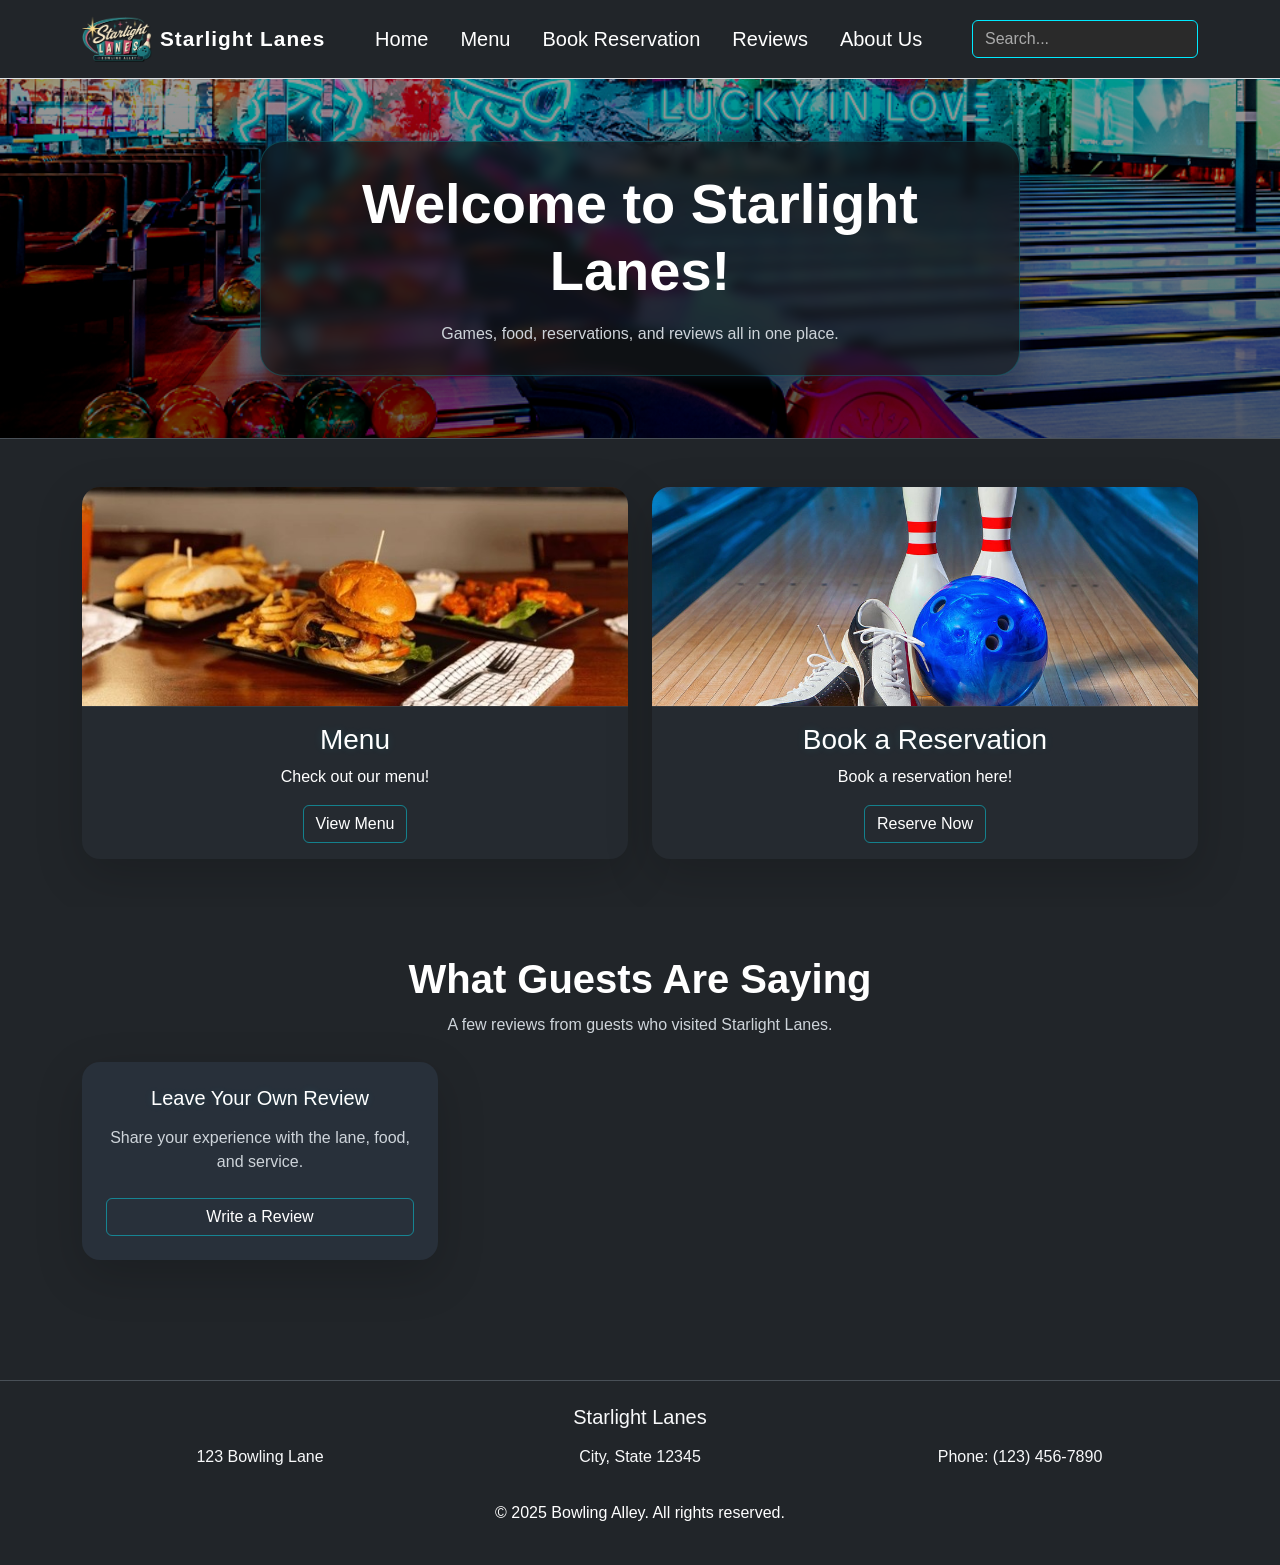
==== commit 9e5cf036: "fixed navbar paths and images" ====
--- a/index.html
+++ b/index.html
@@ -16,17 +16,17 @@
 
             <!-- Logo -->
             <div class="d-flex align-items-center">
-                <img src="/images/starlight-logo.png" alt="Logo" width="70"> 
+                <img src="images/starlight-logo.png" alt="Logo" width="70"> 
                 <span class="ms-2 text-white brand-name">Starlight Lanes</span> 
             </div>
 
             <!-- Links -->
             <ul class="nav">
-                <li><a href="/index.html" class="nav-link text-white">Home</a></li>
-                <li><a href="/pages/menu.html" class="nav-link text-white">Menu</a></li>
-                <li><a href="/pages/reservation.html" class="nav-link text-white">Book Reservation</a></li>
-                <li><a href="/pages/reviews.html" class="nav-link text-white">Reviews</a></li>
-                <li><a href="/pages/aboutus.html" class="nav-link text-white">About Us</a></li>
+                <li><a href="index.html" class="nav-link text-white">Home</a></li>
+                <li><a href="pages/menu.html" class="nav-link text-white">Menu</a></li>
+                <li><a href="pages/reservation.html" class="nav-link text-white">Book Reservation</a></li>
+                <li><a href="pages/reviews.html" class="nav-link text-white">Reviews</a></li>
+                <li><a href="pages/aboutus.html" class="nav-link text-white">About Us</a></li>
             </ul>
 
             <!-- Search -->
--- a/css/index.css
+++ b/css/index.css
@@ -10,18 +10,9 @@
 }
 
 :root {
-    --retro-green: #6fffb0;
-    --retro-blue: #4ecbff;
-    --retro-pink: #ff6ec7;
-}
-
-.site-header {
-    border-bottom: 1px solid #495057;
-    display: flex;
-    align-items: center;
-    justify-content: space-between;
-    padding: 10px 20px;
-    background: #212529;
+    --retro-green: #00eaff;
+    --retro-blue: #00eaff;
+    --retro-pink: #ff2fd0;
 }
 
 .logo-circle {
@@ -30,7 +21,16 @@
     display: block;
 }
 
-
+.form-control {
+    background-color: #2a2a2a;
+    border: 1px solid #00eaff;
+    color: white;
+}
+
+.form-control::placeholder {
+    color: #aaa;
+    opacity: 1;
+}
 
 nav a {
     color: #ffffff;
@@ -43,31 +43,14 @@
 
 nav a:hover {
     background: rgba(255, 255, 255, 0.08);
-    box-shadow: 0 0 0 1px rgba(78, 203, 255, 0.18), 0 0 14px rgba(255, 110, 199, 0.16);
+    box-shadow: 0 0 0 1px rgba(0, 234, 255, 0.18), 0 0 14px rgba(255, 47, 208, 0.16);
     transform: translateY(-1px);
-}
-
-.search-box {
-    border: 1px solid #495057;
-    background-color: #ffffff;
-    width: 170px;
-    text-align: center;
-    padding: 8px 0;
-    border-radius: 6px;
-}
-
-.search-box input {
-    border: none;
-    width: 100%;
-    padding: 4px;
-    font-size: 14px;
-    background: #ffffff;
 }
 
 .hero-section {
     border-bottom: 1px solid #495057;
     min-height: 360px;
-    background-image: url("../images/bowling-lanes.jpg");
+    background-image: linear-gradient(rgba(0, 0, 0, 0.4), rgba(0, 0, 0, 0.6)), url("../images/bowling-lanes.jpg");
     background-size: cover;
     background-position: center;
     position: relative;
@@ -79,23 +62,13 @@
     padding: 1.75rem 2rem;
     border-radius: 24px;
     background: rgba(20, 24, 28, 0.72);
-    border: 1px solid rgba(111, 255, 176, 0.14);
-    box-shadow: 0 18px 36px rgba(0, 0, 0, 0.36), 0 0 18px rgba(78, 203, 255, 0.12);
+    border: 1px solid rgba(0, 234, 255, 0.2);
+    box-shadow: 0 18px 36px rgba(0, 0, 0, 0.36), 0 0 18px rgba(0, 234, 255, 0.12), 0 0 20px rgba(255, 47, 208, 0.08);
     backdrop-filter: blur(6px);
     position: relative;
     z-index: 1;
 }
 
-.home-row {
-    border-bottom: 1px solid #495057;
-    min-height: 130px;
-    display: grid;
-    grid-template-columns: 1fr 1fr;
-    align-items: center;
-    gap: 20px;
-    padding: 8px;
-    background: #2b3035;
-}
 .hero-copy,
 .section-copy {
     max-width: 680px;
@@ -121,7 +94,7 @@
 .feature-card:hover,
 .review-preview:hover {
     transform: translateY(-6px);
-    box-shadow: 0 14px 28px rgba(0, 0, 0, 0.36), 0 0 16px rgba(78, 203, 255, 0.14), 0 0 20px rgba(255, 110, 199, 0.12);
+    box-shadow: 0 14px 28px rgba(0, 0, 0, 0.36), 0 0 16px rgba(0, 234, 255, 0.16), 0 0 20px rgba(255, 47, 208, 0.12);
 }
 
 .feature-image {
@@ -132,7 +105,7 @@
 
 .feature-button,
 .review-button {
-    border-color: rgba(111, 255, 176, 0.45);
+    border-color: rgba(0, 234, 255, 0.45);
     color: #ffffff;
     transition: transform 0.2s ease, box-shadow 0.2s ease, background-color 0.2s ease, border-color 0.2s ease, color 0.2s ease;
 }
@@ -142,7 +115,7 @@
     transform: translateY(-2px);
     background-color: rgba(255, 255, 255, 0.08);
     border-color: var(--retro-pink);
-    box-shadow: 0 8px 18px rgba(0, 0, 0, 0.28), 0 0 12px rgba(78, 203, 255, 0.18);
+    box-shadow: 0 8px 18px rgba(0, 0, 0, 0.28), 0 0 12px rgba(0, 234, 255, 0.18);
     color: #ffffff;
 }
 
@@ -154,7 +127,7 @@
 
 .review-preview-cta {
     background: #28303a;
-    border: 1px solid rgba(255, 110, 199, 0.18);
+    border: 1px solid rgba(255, 47, 208, 0.18);
 }
 
 .review-preview .card-body {
@@ -163,7 +136,7 @@
 
 .review-preview h3,
 .feature-card h2 {
-    text-shadow: 0 0 10px rgba(111, 255, 176, 0.12);
+    text-shadow: 0 0 10px rgba(0, 234, 255, 0.12);
 }
 
 .review-preview .review-name {
@@ -172,15 +145,11 @@
 }
 
 .review-preview .review-stars {
-    color: var(--retro-green);
+    color: var(--retro-pink);
 }
 
 .review-preview .card-text {
     color: #ced4da;
-}
-
-.review-card-placeholder {
-    border: 1px dashed rgba(255, 255, 255, 0.14);
 }
 
 footer {
@@ -209,18 +178,8 @@
 }
 
 @media (max-width: 768px) {
-    .site-header {
-        flex-direction: column;
-        gap: 12px;
-    }
-
     nav {
         justify-content: center;
-    }
-
-    .search-box {
-        width: 100%;
-        max-width: 260px;
     }
 
     .hero-section {
